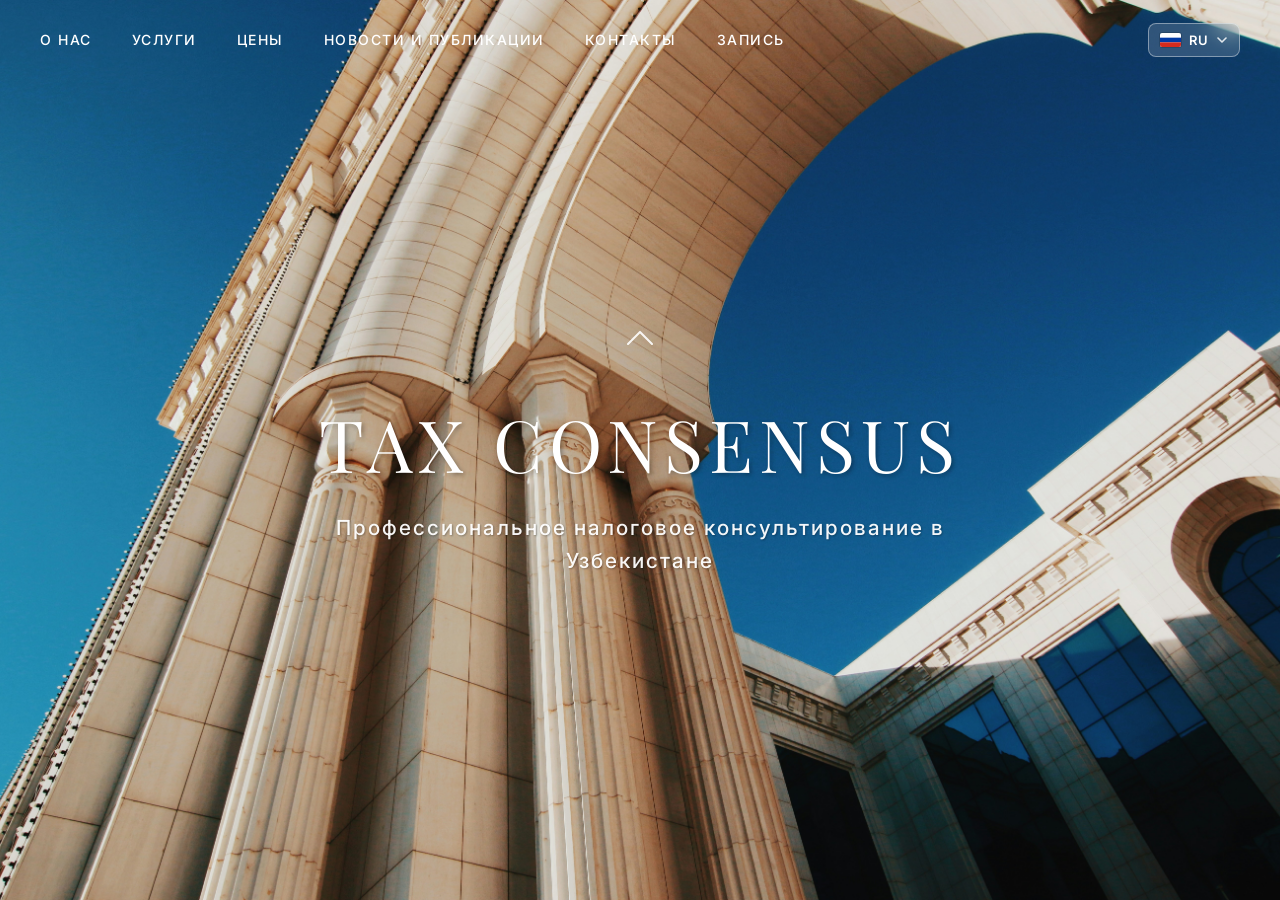
==== index.html @ 8547cd55 "Modern design for inner pages (theme.css) About, services, pricing, contacts and booking in the styl" ====
<!DOCTYPE html>
<html lang="ru">
<head>
    <meta charset="UTF-8">
    <meta name="viewport" content="width=device-width, initial-scale=1.0">
    <title>TAX CONSENSUS - Профессиональный налоговый консультант в Узбекистане | TaxCo</title>
    
    <!-- SEO Meta Tags -->
    <meta name="description" content="TAX CONSENSUS - профессиональная организация налоговых консультантов в Ташкенте с 2012 года. Налоговый консалтинг, представительство в налоговых спорах, налоговое планирование для бизнеса в Узбекистане.">
    <meta name="keywords" content="налоговый консультант Узбекистан, налоговый консалтинг Ташкент, TAX CONSENSUS, taxco, налоговое планирование, налоговые споры, налоговый учет, налоговое консультирование">
    <meta name="author" content="TAX CONSENSUS">
    <meta name="robots" content="index, follow">
    <link rel="canonical" href="https://taxco.uz/">
    
    <!-- Open Graph / Facebook -->
    <meta property="og:type" content="website">
    <meta property="og:url" content="https://taxco.uz/">
    <meta property="og:title" content="TAX CONSENSUS - Профессиональный налоговый консультант в Узбекистане">
    <meta property="og:description" content="Организация налоговых консультантов с 2012 года. Налоговый консалтинг, представительство в спорах, налоговое планирование для бизнеса в Узбекистане.">
    <meta property="og:image" content="https://taxco.uz/building-background.jpg">
    <meta property="og:locale" content="ru_RU">
    <meta property="og:locale:alternate" content="uz_UZ">
    <meta property="og:locale:alternate" content="en_US">
    
    <!-- Twitter -->
    <meta name="twitter:card" content="summary_large_image">
    <meta name="twitter:url" content="https://taxco.uz/">
    <meta name="twitter:title" content="TAX CONSENSUS - Профессиональный налоговый консультант в Узбекистане">
    <meta name="twitter:description" content="Организация налоговых консультантов с 2012 года. Налоговый консалтинг, представительство в спорах, налоговое планирование для бизнеса.">
    <meta name="twitter:image" content="https://taxco.uz/building-background.jpg">
    
    <link rel="icon" href="/favicon/favicon.ico" sizes="any">
    <link rel="icon" type="image/svg+xml" href="/favicon/favicon.svg">
    <link rel="apple-touch-icon" href="/favicon/apple-touch-icon.png">
    <link rel="manifest" href="/favicon/site.webmanifest">
    <link rel="stylesheet" href="styles.css?v=6">
    <link href="https://fonts.googleapis.com/css2?family=Playfair+Display:wght@400;700&family=Inter:wght@300;400;500;600&display=swap" rel="stylesheet">
    <!-- Umami analytics (stats.kama.uz) -->
    <script defer src="https://stats.kama.uz/script.js" data-website-id="93594f2a-e118-4450-8d47-b72caae03f6f"></script>
</head>
<body class="home-page">
    <!-- Navigation -->
    <nav class="navbar">
        <div class="nav-container">
            <ul class="nav-menu">
                <li class="nav-item">
                    <a href="about.html" class="nav-link" data-translate="nav-about">О НАС</a>
                </li>
                <li class="nav-item">
                    <a href="services.html" class="nav-link" data-translate="nav-services">УСЛУГИ</a>
                </li>
                <li class="nav-item">
                    <a href="pricing.html" class="nav-link" data-translate="nav-pricing">ЦЕНЫ</a>
                </li>
                <li class="nav-item">
                    <a href="news.html" class="nav-link" data-translate="nav-news">НОВОСТИ И ПУБЛИКАЦИИ</a>
                </li>
                <li class="nav-item">
                    <a href="contact.html" class="nav-link" data-translate="nav-contact">КОНТАКТЫ</a>
                </li>
                <li class="nav-item">
                    <a href="booking.html" class="nav-link" data-translate="nav-booking">ЗАПИСЬ</a>
                </li>
            </ul>
            <div class="nav-right">
                <div class="language-selector">
                    <select id="language-select">
                        <option value="ru">RU</option>
                        <option value="uz">UZ</option>
                        <option value="en">EN</option>
                    </select>
                </div>
            </div>
            <div class="hamburger">
                <span class="bar"></span>
                <span class="bar"></span>
                <span class="bar"></span>
            </div>
        </div>
        <div class="mobile-menu">
            <div class="mobile-menu-close">✕</div>
            <a href="about.html" data-translate="nav-about">О НАС</a>
            <a href="services.html" data-translate="nav-services">УСЛУГИ</a>
            <a href="pricing.html" data-translate="nav-pricing">ЦЕНЫ</a>
            <a href="news.html" data-translate="nav-news">НОВОСТИ И ПУБЛИКАЦИИ</a>
            <a href="contact.html" data-translate="nav-contact">КОНТАКТЫ</a>
            <a href="booking.html" data-translate="nav-booking">ЗАПИСЬ</a>
        </div>
    </nav>

    <!-- Hero Section -->
    <section id="home" class="hero">
        <div class="hero-content">
            <div class="hero-chevron">
                <svg width="40" height="30" viewBox="0 0 40 30" fill="none" xmlns="http://www.w3.org/2000/svg">
                    <path d="M8 22L20 10L32 22" stroke="white" stroke-width="2" stroke-linecap="round" stroke-linejoin="round"/>
                </svg>
            </div>
            <h1 class="hero-title" data-translate="hero-title">Tax Consensus</h1>
            <div class="hero-subtitle" data-translate="hero-subtitle">
                Профессиональное налоговое консультирование в Узбекистане
            </div>
        </div>
    </section>

    <!-- Structured Data (JSON-LD) -->
    <script type="application/ld+json">
    {
      "@context": "https://schema.org",
      "@type": "ProfessionalService",
      "name": "TAX CONSENSUS",
      "alternateName": ["TaxCo", "Такс Консенсус"],
      "description": "Профессиональная организация налоговых консультантов в Узбекистане с 2012 года. Специализируемся на налоговом консалтинге, представительстве в налоговых спорах и налоговом планировании.",
      "url": "https://taxco.uz",
      "logo": "https://taxco.uz/favicon/apple-touch-icon.png",
      "image": "https://taxco.uz/building-background.jpg",
      "telephone": "+998909700175",
      "address": {
        "@type": "PostalAddress",
        "streetAddress": "Квартира 22, дом 44, Киёт-5",
        "addressLocality": "Ташкент",
        "addressCountry": "UZ",
        "postalCode": "100017"
      },
      "geo": {
        "@type": "GeoCoordinates",
        "latitude": "41.2995",
        "longitude": "69.2401"
      },
      "areaServed": {
        "@type": "Country",
        "name": "Uzbekistan"
      },
      "foundingDate": "2012",
      "priceRange": "3500000 UZS/hour",
      "serviceType": ["Налоговый консалтинг", "Налоговое планирование", "Представительство в налоговых спорах", "Налоговый учет"],
      "sameAs": [
        "https://t.me/iroda_abbasovna"
      ]
    }
    </script>

    <script src="script.js?v=19"></script>
</body>
</html>
---- styles.css ----
/* Reset and Base Styles */
* {
    margin: 0;
    padding: 0;
    box-sizing: border-box;
}

body {
    font-family: 'Inter', sans-serif;
    line-height: 1.6;
    color: #333;
    overflow-x: hidden;
}

.container {
    max-width: 1200px;
    margin: 0 auto;
    padding: 0 20px;
}

/* Navigation */
.navbar {
    position: fixed;
    top: 0;
    width: 100%;
    background: transparent;
    z-index: 1000;
    transition: all 0.3s ease;
}

.nav-container {
    max-width: 1400px;
    margin: 0 auto;
    padding: 0 40px;
    display: flex;
    justify-content: space-between;
    align-items: center;
    height: 80px;
}

.nav-menu {
    display: flex;
    list-style: none;
    align-items: center;
    gap: 40px;
}

.nav-link {
    color: white;
    text-decoration: none;
    font-weight: 500;
    letter-spacing: 1.5px;
    font-size: 14px;
    transition: all 0.3s ease;
    position: relative;
    text-transform: uppercase;
    font-family: 'Inter', sans-serif;
}

.nav-link:hover {
    color: rgba(255, 255, 255, 0.8);
}

.nav-right {
    display: flex;
    align-items: center;
}

.language-selector {
    position: relative;
    background: rgba(255, 255, 255, 0.15);
    border: 1px solid rgba(255, 255, 255, 0.4);
    border-radius: 8px;
    padding: 10px 16px;
    backdrop-filter: blur(10px);
    transition: all 0.3s ease;
    overflow: hidden;
}

.language-selector:hover {
    background: rgba(255, 255, 255, 0.2);
    border-color: rgba(255, 255, 255, 0.6);
    transform: translateY(-1px);
    box-shadow: 0 4px 15px rgba(0, 0, 0, 0.2);
}

.language-selector { cursor: pointer; }
.language-selector::before {
    content: '🌐';  /* флаги на Windows показываются буквами — глобус виден везде */
    margin-right: 8px;
    font-size: 14px;
}

.language-selector select {
    min-width: 2.6em;
    background: transparent;
    border: none;
    color: white;
    font-size: 13px;
    cursor: pointer;
    text-transform: uppercase;
    font-weight: 600;
    letter-spacing: 1.2px;
    outline: none;
    appearance: none;
    -webkit-appearance: none;
    -moz-appearance: none;
    padding-right: 20px;
    font-family: 'Inter', sans-serif;
}

.language-selector::after {
    content: '▼';
    position: absolute;
    right: 12px;
    top: 50%;
    transform: translateY(-50%);
    color: rgba(255, 255, 255, 0.8);
    font-size: 10px;
    pointer-events: none;
    transition: transform 0.3s ease;
}

.language-selector:hover::after {
    transform: translateY(-50%) rotate(180deg);
}

.language-selector select option {
    background: rgba(0, 0, 0, 0.95);
    color: white;
    padding: 10px;
    border: none;
    font-weight: 500;
}

.hamburger {
    display: none;
    flex-direction: column;
    cursor: pointer;
}

.hamburger .bar {
    width: 25px;
    height: 2px;
    background: white;
    margin: 3px 0;
    transition: 0.3s;
}

.hamburger.active .bar:nth-child(1) {
    transform: rotate(-45deg) translate(-5px, 6px);
}

.hamburger.active .bar:nth-child(2) {
    opacity: 0;
}

.hamburger.active .bar:nth-child(3) {
    transform: rotate(45deg) translate(-5px, -6px);
}

/* Main page mobile menu */
.mobile-menu {
    position: fixed;
    left: -100%;
    top: 0;
    width: 100%;
    height: 100vh;
    background-color: rgba(0, 0, 0, 0.95);
    display: flex;
    flex-direction: column;
    align-items: center;
    justify-content: center;
    transition: 0.3s;
    z-index: 100;
}

.mobile-menu.active {
    left: 0;
}

.mobile-menu a {
    color: white;
    text-decoration: none;
    font-size: 24px;
    font-weight: 500;
    letter-spacing: 2px;
    text-transform: uppercase;
    margin: 20px 0;
    transition: all 0.3s ease;
    font-family: 'Inter', sans-serif;
}

.mobile-menu a:hover {
    color: rgba(255, 255, 255, 0.8);
}

.mobile-menu-close {
    position: absolute;
    top: 30px;
    right: 30px;
    color: white;
    font-size: 30px;
    cursor: pointer;
    z-index: 101;
    transition: all 0.3s ease;
    font-weight: 300;
}

.mobile-menu-close:hover {
    color: rgba(255, 255, 255, 0.7);
    transform: rotate(90deg);
}

/* Hero Section */
.hero {
    height: 100vh;
    height: 100svh;
    background: url('building-background.jpg') center center/cover no-repeat;
    background-attachment: fixed;
    display: flex;
    align-items: center;
    justify-content: center;
    position: relative;
    color: white;
    text-align: center;
}

.hero-content {
    position: relative;
    z-index: 2;
    max-width: 800px;
    padding: 0 20px;
}

.hero-chevron {
    margin-bottom: 40px;
    opacity: 0.9;
    animation: float 3s ease-in-out infinite;
}

@keyframes float {
    0%, 100% { transform: translateY(0px); }
    50% { transform: translateY(-8px); }
}

.hero-title {
    font-family: 'Playfair Display', serif;
    font-size: 4.5rem;
    font-weight: 400;
    letter-spacing: 6px;
    text-transform: uppercase;
    line-height: 1.2;
    text-shadow: 2px 2px 4px rgba(0, 0, 0, 0.3);
    color: white;
    margin-bottom: 25px;
}

.hero-subtitle {
    font-size: 1.3rem;
    font-weight: 500;
    letter-spacing: 2px;
    opacity: 0.95;
    text-shadow: 1px 1px 2px rgba(0, 0, 0, 0.3);
    color: white;
    font-family: 'Inter', sans-serif;
}

/* Section Titles */
.section-title {
    font-family: 'Playfair Display', serif;
    font-size: 2.5rem;
    font-weight: 400;
    margin-bottom: 40px;
    color: #333;
    text-align: center;
    letter-spacing: 2px;
}

/* Page Styles for separate pages */
.page {
    min-height: 100vh;
    background: white;
}

/* Hide main navbar and main mobile menu on internal pages */
.internal-page .navbar {
    display: none !important;
}

.internal-page .mobile-menu {
    display: none !important;
}

.internal-page .hamburger {
    display: none !important;
}

.page-header {
    background: url('building-background.jpg') center center/cover no-repeat;
    background-attachment: fixed;
    height: 200px;
    position: relative;
    display: flex;
    align-items: flex-end;
    justify-content: space-between;
    background-position: center top;
}

/* Desktop: language selector on the right */
.page-header .page-lang-selector {
    position: absolute;
    top: 20px;
    right: 40px;
    z-index: 10;
}

/* Mobile/Tablet: language selector on the left */
@media (max-width: 768px) {
    .page-header .page-lang-selector {
        right: auto;
        left: 20px;
    }
    
    .page-header .language-selector {
        right: auto;
        left: 20px;
    }
}

.page-header .page-hamburger {
    position: absolute;
    top: 25px;
    right: 40px;
    z-index: 10;
    display: none; /* Hide on desktop */
    flex-direction: column;
    cursor: pointer;
    pointer-events: auto;
}

/* Show hamburger only on mobile/tablet */
@media (max-width: 768px) {
    .page-header .page-hamburger {
        display: flex;
    }
}

.page-header .page-hamburger .bar {
    width: 25px;
    height: 2px;
    background: white;
    margin: 3px 0;
    transition: 0.3s;
}

.page-header .page-hamburger.active .bar:nth-child(1) {
    transform: rotate(-45deg) translate(-5px, 6px);
}

.page-header .page-hamburger.active .bar:nth-child(2) {
    opacity: 0;
}

.page-header .page-hamburger.active .bar:nth-child(3) {
    transform: rotate(45deg) translate(-5px, -6px);
}

.page-header .page-mobile-menu {
    position: fixed;
    left: -100%;
    top: 0;
    width: 100%;
    height: 100vh;
    background-color: rgba(0, 0, 0, 0.95);
    display: flex;
    flex-direction: column;
    align-items: center;
    justify-content: center;
    transition: 0.3s;
    z-index: 100;
}

.page-header .page-mobile-menu.active {
    left: 0;
}

.page-header .page-mobile-menu a {
    color: white;
    text-decoration: none;
    font-size: 24px;
    font-weight: 500;
    letter-spacing: 2px;
    text-transform: uppercase;
    margin: 20px 0;
    transition: all 0.3s ease;
    font-family: 'Inter', sans-serif;
}

.page-header .page-mobile-menu a:hover {
    color: rgba(255, 255, 255, 0.8);
}

.page-header .page-mobile-menu .mobile-menu-close {
    position: absolute;
    top: 30px;
    right: 30px;
    color: white;
    font-size: 30px;
    cursor: pointer;
    z-index: 101;
    transition: all 0.3s ease;
    font-weight: 300;
}

.page-header .page-mobile-menu .mobile-menu-close:hover {
    color: rgba(255, 255, 255, 0.7);
    transform: rotate(90deg);
}

.page-header .page-nav-right {
    position: absolute;
    bottom: 30px;
    right: 40px;
    display: flex;
    align-items: flex-end;
    z-index: 3;
}

.page-header .mini-nav {
    display: flex;
    gap: 20px;
    flex-wrap: wrap;
    justify-content: flex-end;
}

.page-header .mini-nav a {
    color: white;
    text-decoration: none;
    font-size: 14px;
    font-weight: 500;
    letter-spacing: 1.5px;
    text-transform: uppercase;
    transition: all 0.3s ease;
    opacity: 0.9;
    font-family: 'Inter', sans-serif;
    pointer-events: auto;
    display: inline-block;
    position: relative;
    z-index: 4;
}

.page-header .mini-nav a:hover {
    opacity: 1;
    color: rgba(255, 255, 255, 0.8);
}

.page-header .mini-nav a.active {
    font-weight: 600;
    opacity: 1;
}

.page-header .language-selector {
    background: rgba(255, 255, 255, 0.15);
    border: 1px solid rgba(255, 255, 255, 0.4);
    border-radius: 8px;
    padding: 10px 16px;
    backdrop-filter: blur(10px);
    transition: all 0.3s ease;
    overflow: hidden;
    position: absolute;
    top: 20px;
    right: 40px;
    z-index: 10;
}

.page-header .language-selector:hover {
    background: rgba(255, 255, 255, 0.2);
    border-color: rgba(255, 255, 255, 0.6);
    transform: translateY(-1px);
    box-shadow: 0 4px 15px rgba(0, 0, 0, 0.2);
}

.page-header .language-selector::before {
    content: '🌐';
    margin-right: 8px;
    font-size: 14px;
}

.page-header .language-selector select {
    background: transparent;
    border: none;
    color: white;
    font-size: 13px;
    cursor: pointer;
    text-transform: uppercase;
    font-weight: 600;
    letter-spacing: 1.2px;
    outline: none;
    appearance: none;
    -webkit-appearance: none;
    -moz-appearance: none;
    padding-right: 20px;
    font-family: 'Inter', sans-serif;
}

.page-header .language-selector::after {
    content: '▼';
    position: absolute;
    right: 12px;
    top: 50%;
    transform: translateY(-50%);
    color: rgba(255, 255, 255, 0.8);
    font-size: 10px;
    pointer-events: none;
    transition: transform 0.3s ease;
}

.page-header .language-selector:hover::after {
    transform: translateY(-50%) rotate(180deg);
}

.page-header .language-selector select option {
    background: rgba(0, 0, 0, 0.95);
    color: white;
    padding: 10px;
    border: none;
    font-weight: 500;
}

.page-header::before {
    content: '';
    position: absolute;
    top: 0;
    left: 0;
    right: 0;
    bottom: 0;
    background: rgba(0, 0, 0, 0.4);
    pointer-events: none;
    z-index: 1;
}

.page-header-content {
    position: absolute;
    bottom: 30px;
    left: 40px;
    z-index: 2;
    display: inline-block;
    width: auto;
    pointer-events: auto;
}

.page-header-content a {
    display: inline-block;
    text-decoration: none;
    pointer-events: auto;
}

.secondary-nav {
    background: rgba(240, 240, 240, 0.95);
    padding: 15px 0;
    border-bottom: 1px solid #e0e0e0;
}

.secondary-nav-container {
    max-width: 1400px;
    margin: 0 auto;
    padding: 0 40px;
    display: flex;
    gap: 30px;
}

.secondary-nav-item {
    color: #666;
    text-decoration: none;
    font-size: 13px;
    font-weight: 500;
    letter-spacing: 1px;
    text-transform: uppercase;
    transition: color 0.3s ease;
    font-family: 'Inter', sans-serif;
}

.secondary-nav-item:hover {
    color: #333;
}

.secondary-nav-item.active {
    color: #333;
    font-weight: 600;
}

/* Tab Content Styles */
.tab-content {
    display: none !important;
    visibility: hidden !important;
    opacity: 0 !important;
    height: 0 !important;
    overflow: hidden !important;
}

.tab-content.active {
    display: block !important;
    visibility: visible !important;
    opacity: 1 !important;
    height: auto !important;
    overflow: visible !important;
    margin-top: 40px;
}

.tab-content h2 {
    font-family: 'Playfair Display', serif;
    font-size: 1.8rem;
    color: #333;
    margin-bottom: 25px;
}

.tab-content h3 {
    font-family: 'Playfair Display', serif;
    font-size: 1.5rem;
    color: #333;
    margin: 30px 0 15px 0;
}

.tab-content h4 {
    font-family: 'Playfair Display', serif;
    font-size: 1.3rem;
    color: #333;
    margin: 25px 0 12px 0;
}

.page-title {
    font-family: 'Playfair Display', serif;
    font-size: 2.5rem;
    font-weight: 400;
    color: #333;
    margin: 60px 0 40px 0;
    text-align: left;
}

.page-content {
    max-width: 1400px;
    margin: 0 auto;
    padding: 0 40px 80px 40px;
}

/* Unified typography and spacing */
.page-content p {
    margin-bottom: 18px;
    color: #555;
    line-height: 1.8;
}

.page-content ul,
.page-content ol {
    margin: 0 0 20px 0;
    padding-left: 20px;
}

.page-content li {
    margin-bottom: 10px;
    color: #555;
}

/* Services details spacing */
.service-detail {
    max-width: 900px;
    margin: 0 auto;
    font-size: 16px;
    line-height: 1.8;
}

.service-detail p {
    margin-bottom: 18px;
}

/* About Section */
.about-content {
    max-width: 900px;
    margin: 0 auto;
    font-size: 16px;
    line-height: 1.8;
}

.intro-text {
    font-size: 18px;
    margin-bottom: 40px;
    color: #333;
    font-weight: 400;
}

.about-content h3 {
    font-family: 'Playfair Display', serif;
    font-size: 1.5rem;
    margin: 40px 0 20px 0;
    color: #333;
}

.about-content h4 {
    font-family: 'Playfair Display', serif;
    font-size: 1.3rem;
    margin: 30px 0 15px 0;
    color: #333;
}

.about-content p {
    margin-bottom: 18px;
    color: #555;
}

.expertise-list,
.values-list,
.company-values {
    margin: 20px 0;
    padding-left: 20px;
}

.expertise-list li,
.values-list li,
.company-values li {
    margin-bottom: 10px;
    color: #555;
}

.company-values li {
    margin-bottom: 15px;
}

.conclusion-text {
    font-size: 18px;
    font-weight: 400;
    color: #333;
    margin-top: 40px;
    font-style: italic;
}

/* Services Section */
.services-grid {
    display: grid;
    grid-template-columns: repeat(auto-fit, minmax(350px, 1fr));
    gap: 40px;
    margin-bottom: 60px;
}

.service-card {
    background: white;
    padding: 40px;
    border-radius: 8px;
    box-shadow: 0 4px 6px rgba(0, 0, 0, 0.1);
    transition: transform 0.3s ease, box-shadow 0.3s ease;
    border-left: 4px solid #333;
}

.service-card:hover {
    transform: translateY(-5px);
    box-shadow: 0 8px 25px rgba(0, 0, 0, 0.15);
}

.service-card h3 {
    font-family: 'Playfair Display', serif;
    font-size: 1.4rem;
    color: #333;
    margin-bottom: 20px;
}

.service-card p {
    color: #555;
    margin-bottom: 20px;
    line-height: 1.6;
}

.service-card ul {
    padding-left: 20px;
}

.service-card li {
    color: #555;
    margin-bottom: 8px;
}

.why-choose-us {
    background: #f8f9fa;
    padding: 50px;
    border-radius: 8px;
    box-shadow: 0 4px 6px rgba(0, 0, 0, 0.1);
}

.why-choose-us h3 {
    font-family: 'Playfair Display', serif;
    font-size: 2rem;
    color: #333;
    text-align: center;
    margin-bottom: 30px;
}

.advantages {
    display: grid;
    grid-template-columns: repeat(auto-fit, minmax(300px, 1fr));
    gap: 30px;
}

.advantage-item {
    background: white;
    padding: 30px;
    border-radius: 6px;
    color: #555;
    font-size: 16px;
    line-height: 1.6;
    border-left: 4px solid #333;
}

/* Pricing Section */
.pricing-content {
    max-width: 800px;
    margin: 0 auto;
}

.pricing-intro {
    font-size: 18px;
    text-align: center;
    margin-bottom: 40px;
    color: #555;
}

.pricing-card {
    background: #f8f9fa;
    padding: 40px;
    border-radius: 8px;
    margin-bottom: 30px;
    border-left: 4px solid #333;
}

.pricing-card h3 {
    font-family: 'Playfair Display', serif;
    font-size: 1.3rem;
    color: #333;
    margin-bottom: 20px;
}

.price-highlight {
    background: #333;
    color: white;
    padding: 20px;
    border-radius: 6px;
    text-align: center;
}

.price-highlight strong {
    font-size: 1.2rem;
}

/* Ensure price highlight text stays white despite global paragraph color */
.price-highlight p,
.price-highlight strong {
    color: #fff;
}

.transparency-note {
    background: #e8f5e8;
    padding: 30px;
    border-radius: 8px;
    border-left: 4px solid #28a745;
    font-style: italic;
    color: #555;
    text-align: center;
}

/* News Section */
.news-content {
    max-width: 600px;
    margin: 0 auto;
    text-align: center;
}

.telegram-channel {
    background: white;
    padding: 50px;
    border-radius: 8px;
    box-shadow: 0 4px 6px rgba(0, 0, 0, 0.1);
    border-left: 4px solid #0088cc;
}

.telegram-channel h3 {
    font-family: 'Playfair Display', serif;
    font-size: 1.5rem;
    color: #333;
    margin-bottom: 20px;
}

.telegram-channel p {
    color: #555;
    margin-bottom: 30px;
    line-height: 1.6;
}

.telegram-widget {
    margin: 30px 0;
    padding: 20px;
    background: rgba(248, 250, 252, 0.8);
    border-radius: 12px;
    border: 1px solid rgba(0, 136, 204, 0.1);
    text-align: center;
}

.telegram-widget iframe {
    max-width: 100%;
    border-radius: 8px;
    box-shadow: 0 4px 20px rgba(0, 0, 0, 0.1);
}

.telegram-button {
    display: inline-flex;
    align-items: center;
    gap: 15px;
    background: linear-gradient(135deg, #0088cc, #229ED9);
    color: white;
    padding: 20px 30px;
    border-radius: 16px;
    text-decoration: none;
    font-weight: 600;
    font-size: 16px;
    transition: all 0.3s ease;
    box-shadow: 0 8px 25px rgba(0, 136, 204, 0.3);
    border: none;
    cursor: pointer;
    min-width: 280px;
    justify-content: center;
}

.telegram-button:hover {
    background: linear-gradient(135deg, #006699, #1a7bb8);
    transform: translateY(-2px);
    box-shadow: 0 12px 35px rgba(0, 136, 204, 0.4);
}

.telegram-icon {
    display: flex;
    align-items: center;
    justify-content: center;
    width: 40px;
    height: 40px;
    background: rgba(255, 255, 255, 0.2);
    border-radius: 10px;
    flex-shrink: 0;
}

.telegram-text {
    display: flex;
    flex-direction: column;
    align-items: flex-start;
    text-align: left;
}

.telegram-action {
    font-size: 16px;
    font-weight: 600;
    line-height: 1.2;
}

.telegram-username {
    font-size: 14px;
    opacity: 0.9;
    font-weight: 400;
    margin-top: 2px;
}

/* Contact Section */
.contact-intro {
    text-align: center;
    margin-bottom: 40px;
}

.contact-intro p {
    color: #555;
    font-size: 16px;
}

.contact-content {
    display: grid;
    grid-template-columns: 1fr 1fr;
    gap: 60px;
    max-width: 1000px;
    margin: 0 auto;
}

.contact-info {
    display: flex;
    flex-direction: column;
    gap: 30px;
}

.contact-item h4 {
    font-size: 18px;
    margin-bottom: 10px;
    color: #333;
}

.contact-item p {
    font-size: 16px;
    color: #555;
    line-height: 1.6;
}

.contact-item a {
    color: #333;
    text-decoration: none;
    transition: color 0.3s ease;
}

.contact-item a:hover {
    color: #555;
}

.map-container {
    background: #f8f9fa;
    padding: 30px;
    border-radius: 12px;
    border-left: 4px solid #0088cc;
}

.map-container h4 {
    color: #333;
    margin-bottom: 25px;
    font-size: 18px;
    text-align: center;
}

.yandex-map {
    border-radius: 8px;
    overflow: hidden;
    box-shadow: 0 4px 20px rgba(0, 0, 0, 0.1);
    margin-top: 15px;
}

.yandex-map iframe {
    display: block;
    border: none;
    border-radius: 8px;
}

/* Footer */
.footer {
    background: #222;
    color: white;
    padding: 40px 0;
    text-align: center;
}

.footer-content h3 {
    font-family: 'Playfair Display', serif;
    font-size: 24px;
    margin-bottom: 10px;
    letter-spacing: 2px;
}

.footer-content p {
    font-size: 14px;
    opacity: 0.8;
    margin-bottom: 10px;
}

.footer-contact p {
    font-size: 14px;
    color: #ccc;
}

/* Responsive Design */
@media (max-width: 968px) {
    .nav-container {
        padding: 0 30px;
    }
    
    .nav-menu {
        gap: 25px;
    }
    
    .nav-link {
        font-size: 13px;
        letter-spacing: 1px;
        font-weight: 500;
    }

    .language-selector {
        padding: 9px 14px;
    }

    .language-selector select {
        font-size: 12px;
    }

    .language-selector {
        padding: 8px 12px;
        border-radius: 6px;
    }

    .language-selector::before {
        font-size: 12px;
        margin-right: 6px;
    }

    .language-selector select {
        font-size: 12px;
        letter-spacing: 1px;
    }

    .page-header {
        height: 180px;
    }

    .page-header-content {
        bottom: 25px;
        left: 30px;
    }

    .secondary-nav-container {
        padding: 0 30px;
        gap: 25px;
    }

    .page-content {
        padding: 0 30px 70px 30px;
    }

    .page-header .page-lang-selector {
        top: 18px;
        left: 30px;
        right: auto;
    }

    .page-header .page-hamburger {
        top: 23px;
        right: 30px;
    }

    .page-header .page-nav-right {
        bottom: 25px;
        right: 30px;
    }

    .page-header .mini-nav {
        gap: 15px;
    }

    .page-header .mini-nav a {
        font-size: 11px;
        letter-spacing: 1px;
        padding: 2px 4px;
    }
}

/* Hide mini-nav on mobile/tablet, show hamburger instead */
@media (max-width: 768px) {
    .page-header .page-nav-right {
        display: none;
    }
}

/* Small screens (tablets) */
@media (max-width: 900px) {
    .page-header {
        height: 160px;
        background-attachment: scroll;
    }

    .page-header-content {
        bottom: 18px;
        left: 20px;
    }

    .page-header-content h1 {
        font-size: 1.3rem !important;
        letter-spacing: 1.5px !important;
    }

    .page-header .page-lang-selector {
        top: 12px;
        left: 20px;
        right: auto;
    }

    .page-header .language-selector {
        top: 12px;
        left: 20px;
        right: auto;
    }

    .page-header .page-nav-right {
        bottom: 18px;
        right: 20px;
    }

    .page-header .mini-nav {
        gap: 8px;
        flex-wrap: wrap;
        max-width: 160px;
    }

    .page-header .mini-nav a {
        font-size: 9px;
        letter-spacing: 0.6px;
        padding: 3px 4px;
    }

    .page-content {
        padding: 0 20px 60px 20px;
    }

    .secondary-nav-container {
        padding: 0 20px;
        gap: 10px;
        flex-wrap: wrap;
    }

    .secondary-nav-item {
        font-size: 10px;
        padding: 10px 14px;
    }
}

@media (max-width: 768px) {
    /* Disable parallax on mobile and lock home page scroll */
    .hero {
        background-attachment: scroll;
    }

    .home-page {
        overflow: hidden;
    }

    .hamburger {
        display: flex;
    }

    .nav-menu {
        position: fixed;
        left: -100%;
        top: 80px;
        flex-direction: column;
        background-color: rgba(0, 0, 0, 0.95);
        width: 100%;
        text-align: center;
        transition: 0.3s;
        padding: 20px 0;
        gap: 20px;
    }

    .nav-menu.active {
        left: 0;
    }

    .hero-title {
        font-size: 2.5rem;
        letter-spacing: 3px;
        margin-bottom: 20px;
    }

    .hero-subtitle {
        font-size: 1rem;
        letter-spacing: 1.5px;
        font-weight: 500;
    }

    .page-title {
        font-size: 2rem;
    }

    .about-content {
        padding: 0 20px;
    }

    .services-grid {
        grid-template-columns: 1fr;
        gap: 30px;
    }

    .advantages {
        grid-template-columns: 1fr;
        gap: 20px;
    }

    .contact-content {
        grid-template-columns: 1fr;
        gap: 40px;
    }

    .map-container {
        padding: 20px;
    }

    .yandex-map iframe {
        height: 300px;
    }

    .why-choose-us {
        padding: 30px 20px;
    }

    .pricing-card,
    .telegram-channel {
        padding: 30px 20px;
    }

    .telegram-widget {
        margin: 20px 0;
        padding: 15px;
    }

    .telegram-button {
        min-width: 100%;
        padding: 18px 25px;
        font-size: 15px;
        gap: 12px;
    }

    .telegram-icon {
        width: 36px;
        height: 36px;
    }

    .telegram-action {
        font-size: 15px;
    }

    .telegram-username {
        font-size: 13px;
    }
    
    .nav-container {
        padding: 0 20px;
    }

    .page-header {
        height: 150px;
        background-position: center 20%;
        background-attachment: scroll;
    }

    .page-header-content {
        bottom: 20px;
        left: 20px;
    }

    .page-header-content h1 {
        font-size: 1.5rem !important;
        letter-spacing: 2px !important;
    }

    .secondary-nav-container {
        padding: 0 20px;
        flex-wrap: wrap;
        gap: 15px;
    }

    .secondary-nav-item {
        font-size: 11px;
    }

    .page-content {
        padding: 0 20px 60px 20px;
    }

    .page-title {
        font-size: 2rem;
        margin: 40px 0 30px 0;
    }

    .contact-content {
        grid-template-columns: 1fr;
        gap: 30px;
    }

    .page-header .page-lang-selector {
        top: 15px;
        left: 20px;
        right: auto;
    }

    .page-header .page-hamburger {
        top: 20px;
        right: 20px;
    }

    .page-header .page-nav-right {
        bottom: 20px;
        right: 20px;
    }

    .page-header .mini-nav {
        gap: 10px;
        flex-wrap: wrap;
    }

    .page-header .mini-nav a {
        font-size: 10px;
        letter-spacing: 0.8px;
        padding: 3px 5px;
    }

    .page-header .language-selector {
        padding: 6px 10px;
        border-radius: 4px;
        top: 15px;
        left: 20px;
        right: auto;
    }

    .page-header .language-selector select {
        font-size: 10px;
        letter-spacing: 0.5px;
    }
}

/* Extra small screens (very small phones) */
@media (max-width: 480px) {
    .page-header .page-nav-right {
        display: none;
    }

    .page-header {
        height: 180px;
        background-attachment: scroll;
    }

    .page-header-content {
        bottom: 15px;
        left: 15px;
    }

    .page-header-content h1 {
        font-size: 1.2rem !important;
        letter-spacing: 1px !important;
    }

    .page-header .page-lang-selector {
        top: 10px;
        left: 15px;
        right: auto;
    }

    .page-header .language-selector {
        top: 10px;
        left: 15px;
        right: auto;
    }

    .page-header .page-hamburger {
        top: 15px;
        right: 15px;
    }

    .page-header .page-nav-right {
        bottom: 15px;
        right: 15px;
    }

    .page-header .mini-nav {
        flex-direction: column;
        gap: 5px;
        align-items: flex-end;
    }

    .page-header .mini-nav a {
        font-size: 9px;
        letter-spacing: 0.5px;
        padding: 2px 4px;
    }

    .page-header .language-selector {
        padding: 4px 8px;
        border-radius: 3px;
        top: 10px;
        left: 15px;
        right: auto;
    }

    .page-header .language-selector::before {
        font-size: 10px;
        margin-right: 4px;
    }

    .page-header .language-selector select {
        font-size: 9px;
        letter-spacing: 0.3px;
    }

    .page-content {
        padding: 0 15px 50px 15px;
    }

    .page-title {
        font-size: 1.5rem;
        margin: 30px 0 20px 0;
    }

    .secondary-nav-container {
        padding: 0 15px;
        gap: 8px;
    }

    .secondary-nav-item {
        font-size: 9px;
        padding: 8px 12px;
    }
}

/* Smooth Scrolling */
html {
    scroll-behavior: smooth;
}

/* Show flag emoji when data-flag attribute is set */
/* Show ONLY one flag: remove pseudo-element icon entirely; option text contains flag */
.language-selector::before,
.page-header .language-selector::before {
    content: none !important;
}

/* Prevent accidental vertical scroll on the home (hero-only) page */
html, body.home-page {
    height: 100%;
}

body.home-page {
    overflow-y: hidden;
    overscroll-behavior-y: none;
}

/* Loading Animation */
.fade-in {
    opacity: 0;
    transform: translateY(30px);
    transition: all 0.8s ease;
}

.fade-in.visible {
    opacity: 1;
    transform: translateY(0);
} 
/* ---------- Выбор языка: флаг + код (свой список вместо системного, script.js → buildLanguageDropdowns) ---------- */
.language-selector.lang-enhanced { padding: 0; overflow: visible; cursor: default; }
.language-selector.lang-enhanced::before,
.language-selector.lang-enhanced::after { content: none !important; display: none !important; }
.language-selector.lang-enhanced:hover { transform: none; }
.lang-native { position: absolute !important; width: 1px !important; height: 1px !important; padding: 0 !important;
    opacity: 0; pointer-events: none; overflow: hidden; clip: rect(0 0 0 0); }
.lang-btn { display: inline-flex; align-items: center; gap: 8px; padding: 9px 12px 9px 11px; margin: 0;
    background: none; border: 0; border-radius: 8px; color: #fff; font: 600 13px/1 'Inter', sans-serif;
    letter-spacing: 1px; white-space: nowrap; cursor: pointer; }
.lang-btn:focus-visible { outline: 2px solid rgba(255, 255, 255, .8); outline-offset: 2px; }
.lang-flag { display: block; width: 21px; height: 14px; flex-shrink: 0; border-radius: 2px;
    box-shadow: 0 0 0 1px rgba(0, 0, 0, .15); }
.lang-caret { width: 10px; height: 6px; opacity: .85; transition: transform .2s ease; }
.language-selector.open .lang-caret { transform: rotate(180deg); }
.lang-menu { position: absolute; top: calc(100% + 8px); right: 0; z-index: 1000; min-width: 190px; margin: 0;
    padding: 6px; list-style: none; background: #fff; border-radius: 12px; box-shadow: 0 14px 34px rgba(0, 0, 0, .25); }
.lang-menu[hidden] { display: none; }
.lang-menu li { display: flex; align-items: center; gap: 10px; margin: 0; padding: 10px 12px; border-radius: 8px;
    color: #222; font: 500 14px/1.2 'Inter', sans-serif; letter-spacing: 0; text-transform: none; cursor: pointer; outline: none; }
.lang-menu li:hover, .lang-menu li:focus { background: #f2f5f8; }
.lang-menu .lang-name { flex: 1; }
.lang-menu .lang-code { color: #8a94a0; font-size: 12px; letter-spacing: 1px; }
.lang-menu li[aria-selected="true"] { font-weight: 600; }
.lang-menu li[aria-selected="true"] .lang-code { display: none; }
.lang-menu li[aria-selected="true"]::after { content: '✓'; margin-left: auto; color: #0088cc; font-weight: 700; }
@media (max-width: 768px) {
    .page-header .page-lang-selector .lang-menu { right: auto; left: 0; }
    .lang-btn { padding: 8px 10px 8px 9px; font-size: 12.5px; }
}

/* ---------- Мобильное меню: длинный пункт («Новости и публикации») — по центру и с полями, на узких экранах мельче ---------- */
.mobile-menu a,
.page-header .page-mobile-menu a {
    box-sizing: border-box;
    max-width: 100%;
    padding: 0 20px;
    text-align: center;
}
@media (max-width: 400px) {
    .mobile-menu a,
    .page-header .page-mobile-menu a {
        font-size: clamp(17px, 6vw, 22px);
        letter-spacing: 1.2px;
    }
}
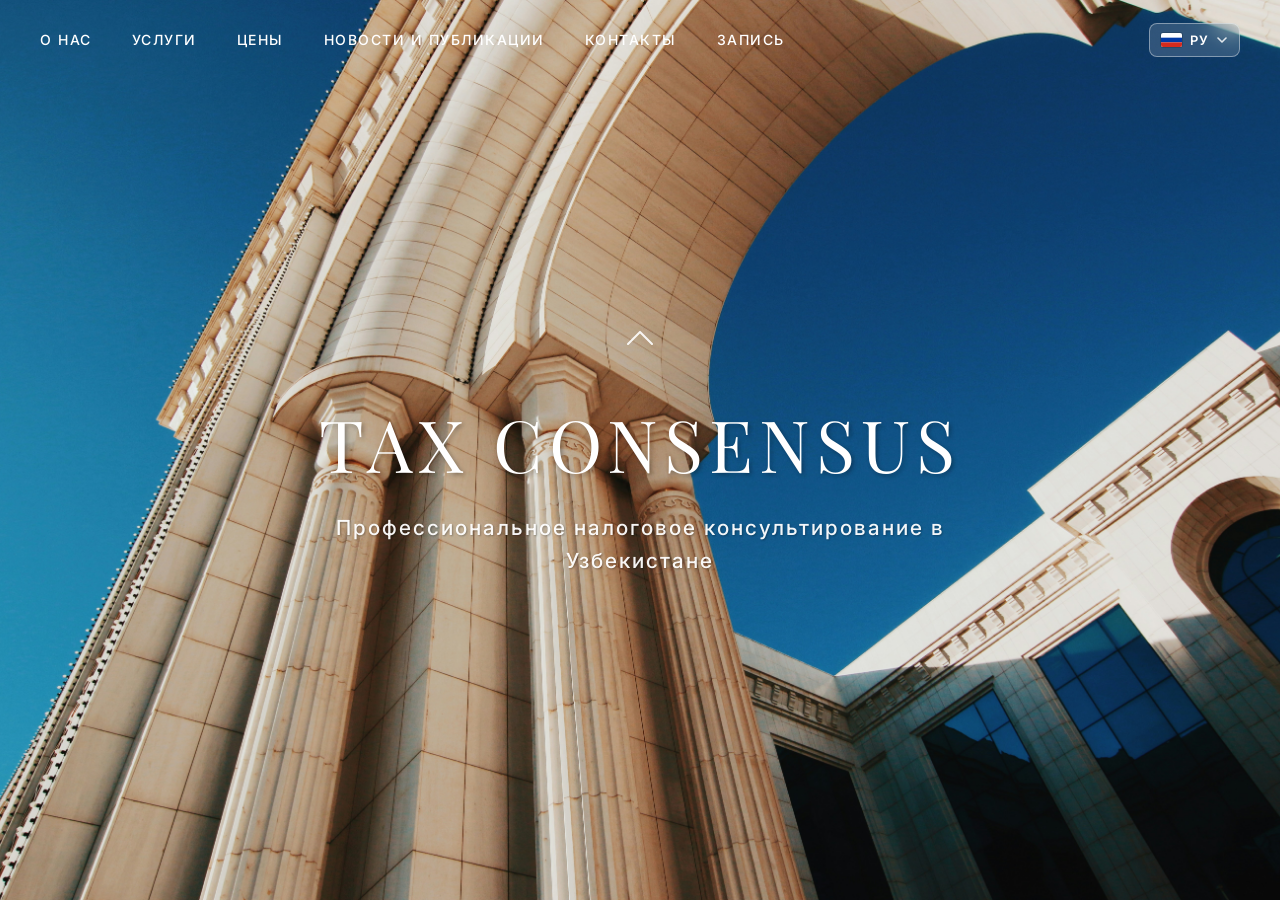
==== commit ab2e7e12: "Language selector: РУ and ЎЗ in Cyrillic; site works when browser storage is blocked Co-Authored-By:" ====
--- a/index.html
+++ b/index.html
@@ -65,8 +65,8 @@
             <div class="nav-right">
                 <div class="language-selector">
                     <select id="language-select">
-                        <option value="ru">RU</option>
-                        <option value="uz">UZ</option>
+                        <option value="ru">РУ</option>
+                        <option value="uz">ЎЗ</option>
                         <option value="en">EN</option>
                     </select>
                 </div>
@@ -140,6 +140,6 @@
     }
     </script>
 
-    <script src="script.js?v=19"></script>
+    <script src="script.js?v=20"></script>
 </body>
 </html> 
